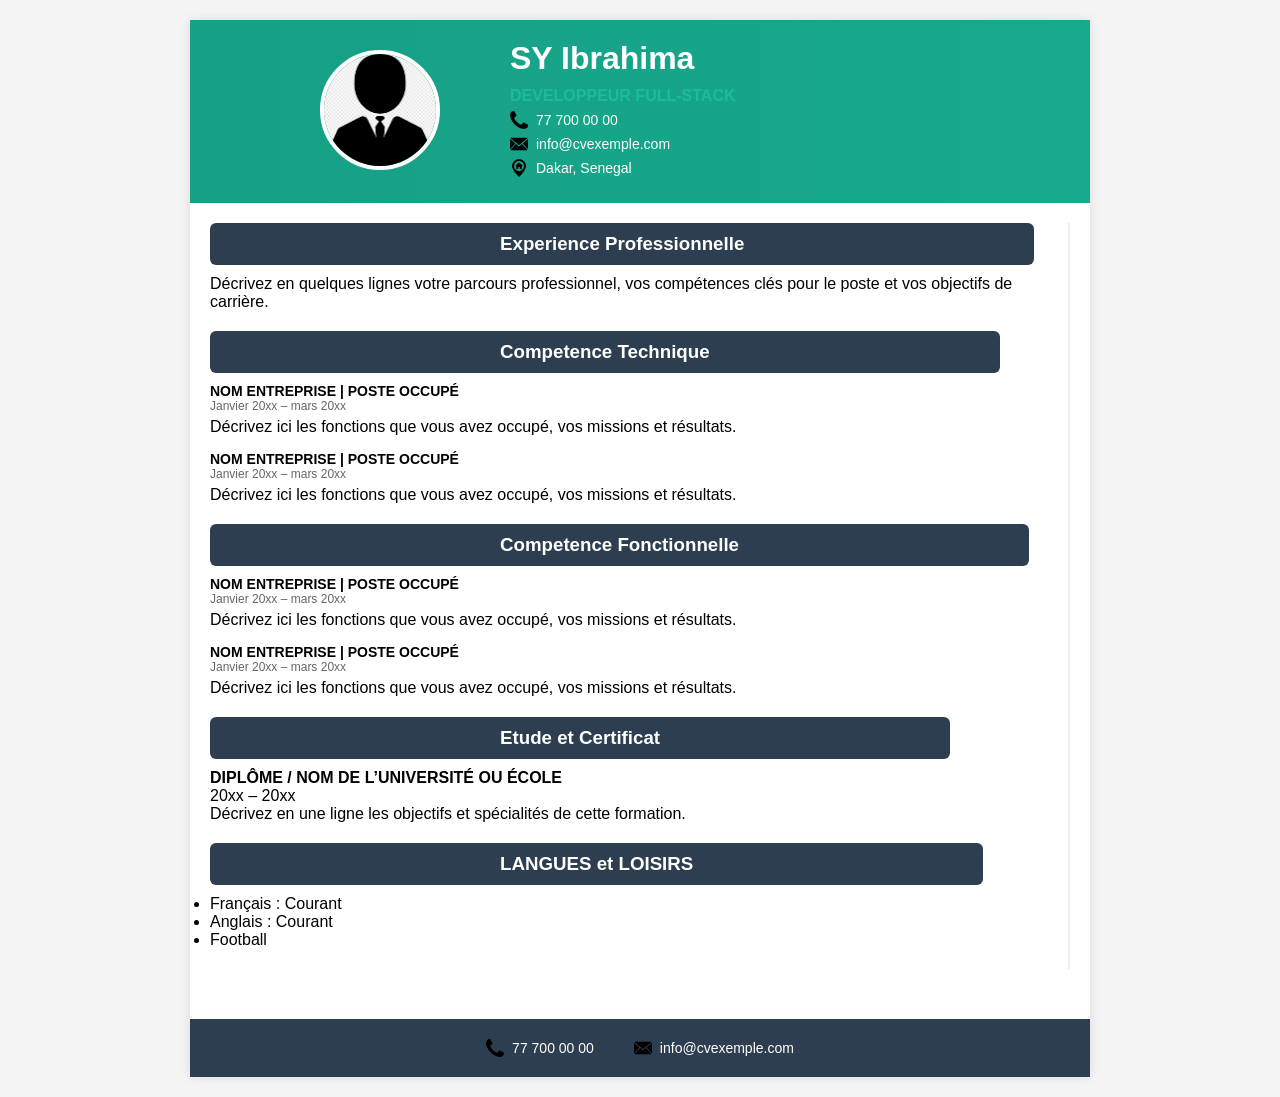
==== index.html @ de181700 "moi" ====
<!DOCTYPE html>
<html lang="fr">
<head>
  <meta charset="UTF-8">
  <meta name="viewport" content="width=device-width, initial-scale=1.0">
  <title>Mon CV </title>
  <link rel="stylesheet" href="sy.css">
</head>
<body>
  <div class="cv-container">
    <!-- Header -->
    <header>
      <div class="photo">
        <img src="image.png" alt="Photo de profil">
      </div>
      <div class="info">
        <h1>SY Ibrahima</h1>
        <h2 class="poste">DEVELOPPEUR FULL-STACK</h2>
        <p>
            <img src="call.png" alt="Téléphone" class="icon"> 
            77 700 00 00
        </p>
        <p>
            <img src="mail.png" alt="Email" class="icon"> 
            info@cvexemple.com
        </p>
        <p>
            <img src="adress.png" alt="Localisation" class="icon"> 
            Dakar, Senegal
        </p>
      </div>
    </header>

    <main>
      <!-- Colonne gauche -->
      <aside class="left">
        <section>
          <h3>Experience Professionnelle</h3>
          <p>Décrivez en quelques lignes votre parcours professionnel, vos compétences clés
             pour le poste et vos objectifs de carrière.</p>
        </section>

        <section>
          <h3>Competence Technique</h3>
          <div class="experience">
            <h4>NOM ENTREPRISE | POSTE OCCUPÉ</h4>
            <p class="date">Janvier 20xx – mars 20xx</p>
            <p>Décrivez ici les fonctions que vous avez occupé, vos missions et résultats.</p>
          </div>
          <div class="experience">
            <h4>NOM ENTREPRISE | POSTE OCCUPÉ</h4>
            <p class="date">Janvier 20xx – mars 20xx</p>
            <p>Décrivez ici les fonctions que vous avez occupé, vos missions et résultats.</p>
          </div>
        </section>

        <section>
          <h3>Competence Fonctionnelle</h3>
          <div class="experience">
            <h4>NOM ENTREPRISE | POSTE OCCUPÉ</h4>
            <p class="date">Janvier 20xx – mars 20xx</p>
            <p>Décrivez ici les fonctions que vous avez occupé, vos missions et résultats.</p>
          </div>
          <div class="experience">
            <h4>NOM ENTREPRISE | POSTE OCCUPÉ</h4>
            <p class="date">Janvier 20xx – mars 20xx</p>
            <p>Décrivez ici les fonctions que vous avez occupé, vos missions et résultats.</p>
          </div>
        </section>

        <section>
          <h3>Etude et Certificat</h3>
          <p><b>DIPLÔME / NOM DE L’UNIVERSITÉ OU ÉCOLE</b><br>
            20xx – 20xx<br>
            Décrivez en une ligne les objectifs et spécialités de cette formation.</p>
        </section>

        <section>
          <h3>LANGUES et LOISIRS</h3>
          <ul>
            <li>Français : Courant</li>
            <li>Anglais : Courant</li>
            <li>Football</li>
          </ul>
        </section>
      </aside>

        <section>
          
        </section>
      </aside>
    </main>
    <footer>
  <div class="footer-content">
    <p>
      <img src="call.png" alt="Téléphone" class="icon-footer"> 
      77 700 00 00
    </p>
    <p>
      <img src="mail.png" alt="Email" class="icon-footer"> 
      info@cvexemple.com
    </p>
  </div>
</footer>
  </div>
</body>
</html>
---- sy.css ----
* {
  margin: 0;
  padding: 0;
  box-sizing: border-box;
  font-family: Arial, sans-serif;
}

body {
  background: #f4f4f4;
  display: flex;
  justify-content: center;
  padding: 20px;
}

.cv-container {
  background: #fff;
  width: 900px;
  box-shadow: 0 0 10px rgba(0,0,0,0.1);
}

/* Header */
header {
  display: flex;
  align-items: center;
  padding: 20px;
  color: #ffffff;
  /* Dégradé animé */
  background: linear-gradient(270deg, #2c3e50, #1abc9c, #16a085);
  background-size: 600% 600%;
  animation: gradientBG 10s ease infinite;
  justify-content: flex-start;
  padding-left: 80px; 
}

/* Animation de dégradé */
@keyframes gradientBG {
  0% { background-position: 0% 50%; }
  50% { background-position: 100% 50%; }
  100% { background-position: 0% 50%; }
}


header .photo img {
  width: 120px;
  height: 120px;
  border-radius: 50%;
  border: 4px solid #fff;
  margin-right: 20px;
  transition: transform 0.6s ease, box-shadow 0.6s ease;
  animation: pulseGlow 3s infinite;
  margin-left: 50px;
}

/* Effet au survol */
header .photo img:hover {
  transform: scale(1.1) rotate(5deg);
  box-shadow: 0 0 20px #1abc9c, 0 0 40px #16a085;
}

/* Animation halo lumineux */
@keyframes pulseGlow {
  0% {
    box-shadow: 0 0 0px #1abc9c;
  }
  50% {
    box-shadow: 0 0 20px #1abc9c, 0 0 40px #16a085;
  }
  100% {
    box-shadow: 0 0 0px #1abc9c;
  }
}
header .info {
  margin-left: 50px; /* décale aussi le contenu texte */
}

.info p {
  display: flex;
  align-items: center;
  font-size: 14px;
  margin: 6px 0;
}


.info p .icon {
  width: 18px;
  height: 18px;
  margin-right: 8px;
  transition: transform 0.4s ease, filter 0.4s ease;
}

/* Animation au survol */
.info p .icon:hover {
  transform: scale(1.3) rotate(15deg);
  filter: drop-shadow(0 0 6px #1abc9c);
}



header .poste {
  margin-top: 10px;
  font-size: 16px;
  color: #1abc9c;
}

/* Layout principal */
main {
  display: flex;
  padding: 20px;
}

/* Colonne gauche */
.left {
  width: 100%;
  padding-right: 20px;
  border-right: 2px solid #eee;
}

.left section {
  margin-bottom: 20px;
}

.left h3 {
  background: #2c3e50;
  color: #fff;
  padding: 10px 290px;
  margin-bottom: 10px;
  display: inline-block;
  border-radius: 6px;
  transition: background-color 0.4s ease, transform 0.3s ease;
  cursor: pointer;
}

.left .experience {
  margin-bottom: 15px;
}

.left .experience h4 {
  font-size: 14px;
  font-weight: bold;
}

.left .experience .date {
  font-size: 12px;
  color: #666;
  margin-bottom: 5px;
}

/* Colonne droite */
.right {
  width: 35%;
  padding-left: 20px;
}

.right section {
  margin-bottom: 20px;
}

.right h3 {
  background: #2c3e50;
  color: #fff;
  padding: 5px 10px;
  margin-bottom: 10px;
}

.right ul {
  list-style: none;
}

.right ul li {
  margin-bottom: 8px;
  font-size: 14px;
}

footer {
  background: #2c3e50;
  color: #fff;
  padding: 20px 0;
  text-align: center;
  margin-top: 30px;
}

.footer-content {
  display: flex;
  justify-content: center;
  gap: 40px; /* espace entre les infos */
}

.footer-content p {
  display: flex;
  align-items: center;
  font-size: 14px;
}

.footer-content .icon-footer {
  width: 18px;
  height: 18px;
  margin-right: 8px;
  transition: transform 0.3s ease, filter 0.3s ease;
}

/* Animation au survol des icônes */
.footer-content .icon-footer:hover {
  transform: scale(1.3) rotate(10deg);
  filter: drop-shadow(0 0 6px #1abc9c);
}

/*h3 {
  background-color: #2c3e50;   /* couleur par défaut */
  color: #fff;
  padding: 8px 12px;
  display: inline-block;
  border-radius: 6px;
  transition: background-color 0.4s ease, transform 0.3s ease;
  cursor: pointer;
}*/

/* Au survol */
h3:hover {
  background-color: #1abc9c;   /* nouvelle couleur */
  transform: scale(1.05);      /* léger zoom */
}
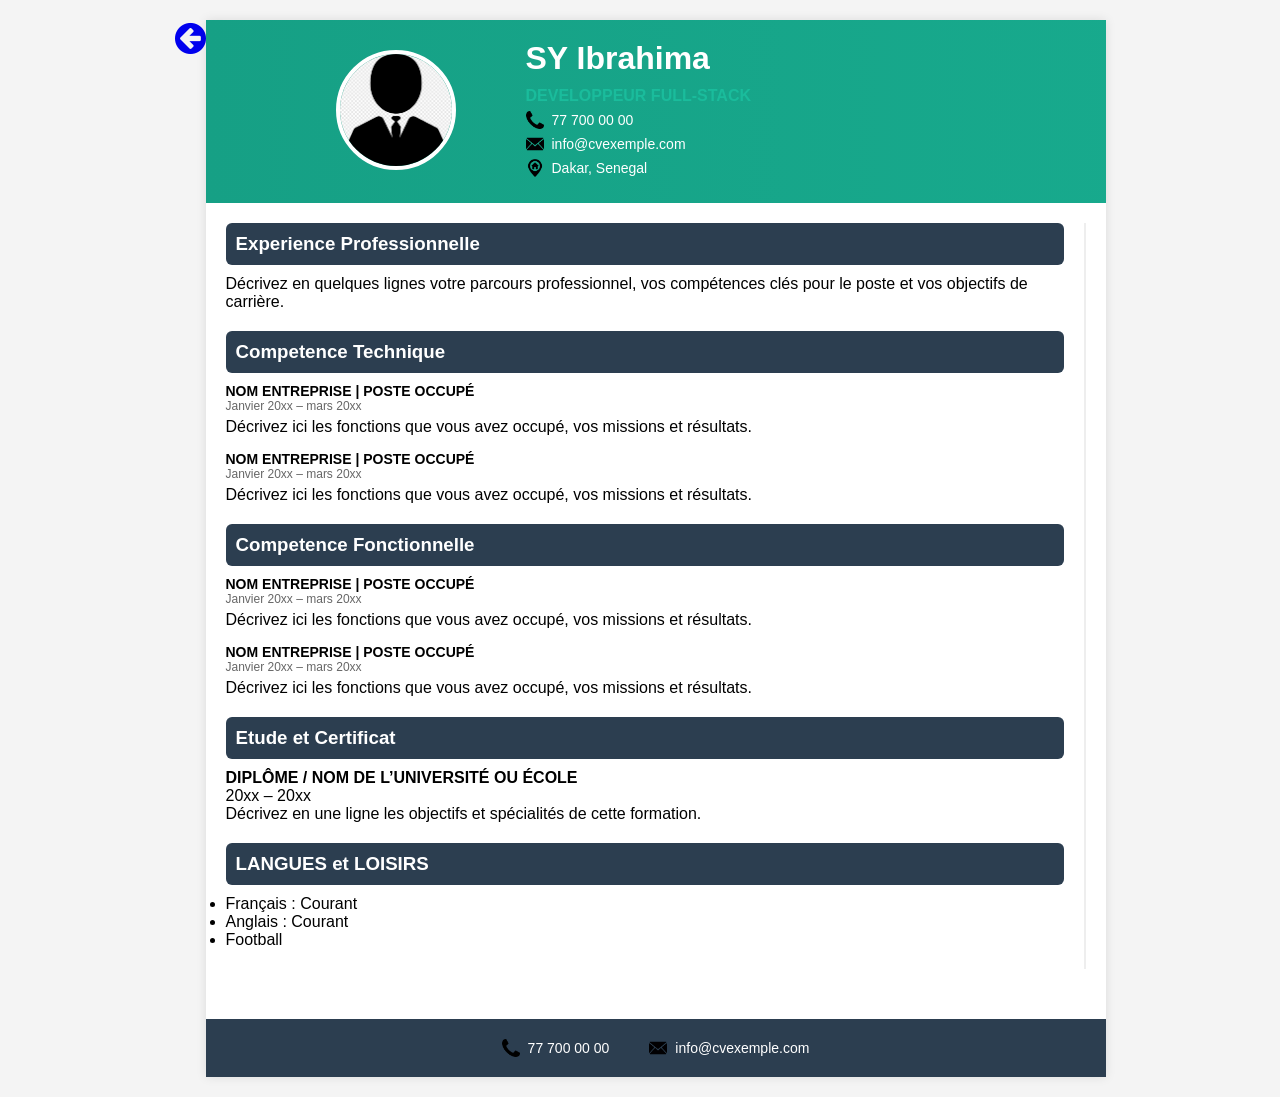
==== commit 934323cc: "test" ====
--- a/index.html
+++ b/index.html
@@ -1,43 +1,54 @@
 <!DOCTYPE html>
 <html lang="fr">
+
 <head>
   <meta charset="UTF-8">
   <meta name="viewport" content="width=device-width, initial-scale=1.0">
   <title>Mon CV </title>
-  <link rel="stylesheet" href="sy.css">
+  <link rel="stylesheet" href="style.css">
+  <link rel="stylesheet" href="https://cdnjs.cloudflare.com/ajax/libs/font-awesome/4.7.0/css/font-awesome.min.css">
 </head>
-<body>
+
+<body id="body">
+  <div>
+
+
+    <a href="Accuil.html">
+      <span class="fa fa-arrow-circle-left" style="font-size:36px"></span>
+
+    </a>
+  </div>
   <div class="cv-container">
     <!-- Header -->
-    <header>
+    <header id="header1">
       <div class="photo">
-        <img src="image.png" alt="Photo de profil">
+        <img src="Image/image.png" alt="Photo de profil">
       </div>
       <div class="info">
         <h1>SY Ibrahima</h1>
         <h2 class="poste">DEVELOPPEUR FULL-STACK</h2>
         <p>
-            <img src="call.png" alt="Téléphone" class="icon"> 
-            77 700 00 00
+          <img src="Image/call.png" alt="Téléphone" class="icon">
+          77 700 00 00
         </p>
         <p>
-            <img src="mail.png" alt="Email" class="icon"> 
-            info@cvexemple.com
+          <img src="Image/mail.png" alt="Email" class="icon">
+          info@cvexemple.com
         </p>
         <p>
-            <img src="adress.png" alt="Localisation" class="icon"> 
-            Dakar, Senegal
+          <img src="Image/adress.png" alt="Localisation" class="icon">
+          Dakar, Senegal
         </p>
       </div>
     </header>
 
-    <main>
+    <main id="main">
       <!-- Colonne gauche -->
       <aside class="left">
         <section>
           <h3>Experience Professionnelle</h3>
           <p>Décrivez en quelques lignes votre parcours professionnel, vos compétences clés
-             pour le poste et vos objectifs de carrière.</p>
+            pour le poste et vos objectifs de carrière.</p>
         </section>
 
         <section>
@@ -85,23 +96,24 @@
         </section>
       </aside>
 
-        <section>
-          
-        </section>
+      <section>
+
+      </section>
       </aside>
     </main>
     <footer>
-  <div class="footer-content">
-    <p>
-      <img src="call.png" alt="Téléphone" class="icon-footer"> 
-      77 700 00 00
-    </p>
-    <p>
-      <img src="mail.png" alt="Email" class="icon-footer"> 
-      info@cvexemple.com
-    </p>
-  </div>
-</footer>
+      <div class="footer-content">
+        <p>
+          <img src="Image/call.png" alt="Téléphone" class="icon-footer">
+          77 700 00 00
+        </p>
+        <p>
+          <img src="Image/mail.png" alt="Email" class="icon-footer">
+          info@cvexemple.com
+        </p>
+      </div>
+    </footer>
   </div>
 </body>
-</html>
+
+</html>
--- a/style.css
+++ b/style.css
@@ -0,0 +1,514 @@
+
+/* Animation pour faire tourner une icône */
+i {
+	display: inline-block;
+	animation: rotate 7s linear infinite;
+}
+
+@keyframes rotate {
+	0% {
+		transform: rotate(0deg);
+	}
+	100% {
+		transform: rotate(360deg);
+	}
+}
+
+#header {
+	display: flex;
+	align-items: center;
+	justify-content: space-around;
+	padding: 15px 100px 15px 70px;
+	animation: changeColor 4s infinite;
+	border-bottom: 3px solid #000;
+
+}
+
+
+@keyframes changeColor {
+	0% {
+		background-color: green;
+	}
+
+	50% {
+		background-color: yellow;
+	}
+
+	100% {
+		background-color: red;
+	}
+}
+
+#header div:nth-child(1) img {
+	border: 1px solid #000;
+	border-radius: 50%;
+	width: 150px;
+	height: 150px;
+	animation: pulse 2s infinite;
+	
+}
+
+@keyframes pulse {
+	0% {
+		transform: scale(1);
+	}
+
+	50% {
+		transform: scale(1.1);
+	}
+
+	100% {
+		transform: scale(1);
+	}
+}
+
+#header-icon div,  #content .block div {
+	display: flex;
+	align-items: center;
+	gap: 10px;
+	margin-top: 10px;
+
+}
+
+#content .block div{
+	border: 4px solid #000 ;
+	border-radius: 10px;
+	width: 90%;
+	padding-left: 20px;
+	display: flex;
+	background-color: aqua;
+}
+
+#content .block div:hover {
+	background-color: #1deec1;
+	transition:  0.3s ease;
+}
+
+#content {
+	padding: 50px;
+}
+
+#header-icon div img, #content .block img {
+	width: 20px;
+	height: 20px;
+	border-radius: 50%;
+	border: 1px solid #000;
+	padding: 2px;
+
+}
+
+#content .block{
+	display: flex;
+	flex-direction: column;
+
+}
+
+#content .block ul {
+	padding: 25px;
+}
+
+footer h1 {
+	text-align: center;
+	color: #fff;
+	padding: 20px ;
+	margin-top: 20px;
+}
+
+
+ table {
+                width: 100%;
+                border-collapse: collapse;
+                border-radius: 10px;
+                overflow: hidden;
+            }
+            th, td {
+                padding: 12px;
+                text-align: left;
+                border-bottom: 1px solid #ddd;
+            }
+            th {
+                background-color: #f2f2f2;
+            }
+            tr:hover {
+                background-color: #f5f5f5;
+            }
+            td {
+                background-color: #fff;
+            }
+            tr:nth-child(even) {
+                background-color: #f9f9f9;
+            }
+            tr:nth-child(odd) {
+                background-color: #f1f1f1;
+            }
+
+body {
+    background: #f4f6fb;
+}
+
+.cv-container1 {
+    max-width: 800px;
+    margin: 40px auto;
+    background: #fff;
+    border-radius: 20px;
+    box-shadow: 0 4px 24px rgba(0,0,0,0.08);
+    border: 2px solid #0078D7;
+    padding-bottom: 40px;
+}
+.cv-header {
+    max-width: 800px;
+    margin: 40px auto 0 auto;
+    border-radius: 16px;
+    box-shadow: 0 4px 24px rgba(0,0,0,0.08);
+}
+.contact-info {
+    max-width: 800px;
+    margin: 0 auto;
+}
+.cv-main {
+    max-width: 800px;
+    margin: 40px auto;
+    background: #fff;
+    box-shadow: 0 4px 24px rgba(0,0,0,0.08);
+    border-radius: 16px;
+    padding: 30px;
+}
+ .icon-rotate {
+     display: inline-block;
+     animation: rotatePhoto 5s linear infinite;
+}
+.competence-field:hover {
+    color: #0078D7;
+    background: yellow;
+    border: 2px solid #0078D7;
+    border-radius: 10px;
+    padding: 10px 15px;
+    transition: color 0.3s, background 0.3s;
+}
+.contact-field:hover {
+    color: #0078D7;
+    background: #e6f0fa;
+    transition: color 0.3s, background 0.3s;
+}
+.contact-field.active {
+    color: #0078D7;
+    background: #e6f0fa;
+    transition: color 0.3s, background 0.3s;
+}
+.category h3 {
+    border: 2px solid #0078D7;
+    border-radius: 10px;
+    padding: 15px;
+    margin-bottom: 20px;
+    background: #f8faff;
+}
+.etudes h2, .loisirs h2 {
+    border: 2px solid #0078D7;
+    border-radius: 10px;
+    padding: 10px 15px;
+    margin-bottom: 20px;
+    background: #f8faff;
+    display: block;
+    width: 100%;
+    box-sizing: border-box;
+    transition: color 0.3s, background 0.3s;
+}
+.langues h2 {
+    border: 2px solid #0078D7;
+    border-radius: 10px;
+    padding: 10px 15px;
+    margin-bottom: 20px;
+    background: #f8faff;
+    display: block;
+    width: 100%;
+    box-sizing: border-box;
+    transition: color 0.3s, background 0.3s;
+}
+
+.etudes h2:hover, .langues h2:hover, .loisirs h2:hover {
+    color: #0078D7;
+    background: yellow;
+    border: 2px solid #0078D7;
+}
+.highlight-name {
+    color: #000;
+    font-size: 0.8em;
+    font-weight: normal;
+}
+ .rotate-photo {
+     display: block;
+     margin: 0 auto;
+     width: 200px;
+     height: 200px;
+     border-radius: 50%;
+     animation: rotatePhoto 5s linear infinite;
+}
+
+    .cv-header {
+        background: linear-gradient(270deg, #ff6f61, #6a89cc, #38ada9, #f6b93b);
+        background-size: 800% 800%;
+        animation: gradientBG 1s ease-in-out infinite;
+        padding: 20px;
+        display: flex;
+        align-items: center;
+        gap: 30px;
+    }
+
+    @keyframes gradientBG {
+        0% {background-position:0% 50%;}
+        50% {background-position:100% 50%;}
+        100% {background-position:0% 50%;}
+    }
+
+@keyframes rotatePhoto {
+    0% {
+        transform: rotate(0deg);
+    }
+    100% {
+        transform: rotate(360deg);
+    }
+}
+.cv-header {
+    background-color:red;
+    padding: 10px;
+    
+    display: flex;
+    align-items: center;
+    gap: 30px;
+}
+
+.profile-photo {
+    width: 200px;
+    height: 200px;
+    border-radius: 50%;
+    object-fit: cover;
+    border: 3px solid #fff;
+    box-shadow: 0 4px 8px rgba(0,0,0,0.1);
+    
+}
+
+.contact-info h1, .contact-info h2, .contact-info p {
+    margin: 100;
+    
+}
+
+
+/* CSS POUR IBRAHIMA SY */
+
+
+
+* {
+  margin: 0;
+  padding: 0;
+  box-sizing: border-box;
+}
+
+#body {
+  background: #f4f4f4;
+  display: flex;
+  justify-content: center;
+  padding: 20px;
+    font-family: Arial, sans-serif;
+
+}
+
+.cv-container {
+  background: #fff;
+  width: 900px;
+  box-shadow: 0 0 10px rgba(0,0,0,0.1);
+}
+
+/* #header1 */
+#header1 {
+  display: flex;
+  align-items: center;
+  padding: 20px;
+  color: #ffffff;
+  /* Dégradé animé */
+  background: linear-gradient(270deg, #2c3e50, #1abc9c, #16a085);
+  background-size: 600% 600%;
+  animation: gradientBG 10s ease infinite;
+  justify-content: flex-start;
+  padding-left: 80px; 
+}
+
+/* Animation de dégradé */
+@keyframes gradientBG {
+  0% { background-position: 0% 50%; }
+  50% { background-position: 100% 50%; }
+  100% { background-position: 0% 50%; }
+}
+
+
+#header1 .photo img {
+  width: 120px;
+  height: 120px;
+  border-radius: 50%;
+  border: 4px solid #fff;
+  margin-right: 20px;
+  transition: transform 0.6s ease, box-shadow 0.6s ease;
+  animation: pulseGlow 3s infinite;
+  margin-left: 50px;
+}
+
+/* Effet au survol */
+#header1 .photo img:hover {
+  transform: scale(1.1) rotate(5deg);
+  box-shadow: 0 0 20px #1abc9c, 0 0 40px #16a085;
+}
+
+/* Animation halo lumineux */
+@keyframes pulseGlow {
+  0% {
+    box-shadow: 0 0 0px #1abc9c;
+  }
+  50% {
+    box-shadow: 0 0 20px #1abc9c, 0 0 40px #16a085;
+  }
+  100% {
+    box-shadow: 0 0 0px #1abc9c;
+  }
+}
+#header1 .info {
+  margin-left: 50px; /* décale aussi le contenu texte */
+}
+
+.info p {
+  display: flex;
+  align-items: center;
+  font-size: 14px;
+  margin: 6px 0;
+}
+
+
+.info p .icon {
+  width: 18px;
+  height: 18px;
+  margin-right: 8px;
+  transition: transform 0.4s ease, filter 0.4s ease;
+}
+
+/* Animation au survol */
+.info p .icon:hover {
+  transform: scale(1.3) rotate(15deg);
+  filter: drop-shadow(0 0 6px #1abc9c);
+}
+
+
+
+#header1 .poste {
+  margin-top: 10px;
+  font-size: 16px;
+  color: #1abc9c;
+}
+
+/* Layout principal */
+#main {
+  display: flex;
+  padding: 20px;
+}
+
+/* Colonne gauche */
+.left {
+  width: 100%;
+  padding-right: 20px;
+  border-right: 2px solid #eee;
+}
+
+.left section {
+  margin-bottom: 20px;
+}
+
+.left h3 {
+  background: #2c3e50;
+  color: #fff;
+  padding: 10px 10px;
+  margin-bottom: 10px;
+    border-radius: 6px;
+  transition: background-color 0.4s ease, transform 0.3s ease;
+
+}
+
+.left .experience {
+  margin-bottom: 15px;
+}
+
+.left .experience h4 {
+  font-size: 14px;
+  font-weight: bold;
+}
+
+.left .experience .date {
+  font-size: 12px;
+  color: #666;
+  margin-bottom: 5px;
+}
+
+/* Colonne droite */
+.right {
+  width: 35%;
+  padding-left: 20px;
+}
+
+.right section {
+  margin-bottom: 20px;
+}
+
+.right h3 {
+  background: #2c3e50;
+  color: #fff;
+  padding: 5px 10px;
+  margin-bottom: 10px;
+}
+
+.right ul {
+  list-style: none;
+}
+
+.right ul li {
+  margin-bottom: 8px;
+  font-size: 14px;
+}
+
+footer {
+  background: #2c3e50;
+  color: #fff;
+  padding: 20px 0;
+  text-align: center;
+  margin-top: 30px;
+}
+
+.footer-content {
+  display: flex;
+  justify-content: center;
+  gap: 40px; /* espace entre les infos */
+}
+
+.footer-content p {
+  display: flex;
+  align-items: center;
+  font-size: 14px;
+}
+
+.footer-content .icon-footer {
+  width: 18px;
+  height: 18px;
+  margin-right: 8px;
+  transition: transform 0.3s ease, filter 0.3s ease;
+}
+
+/* Animation au survol des icônes */
+.footer-content .icon-footer:hover {
+  transform: scale(1.3) rotate(10deg);
+  filter: drop-shadow(0 0 6px #1abc9c);
+}
+
+
+
+/* Au survol */
+h3:hover {
+  background-color: #1abc9c;   /* nouvelle couleur */
+  transform: scale(1.05);      /* léger zoom */
+}
+
+
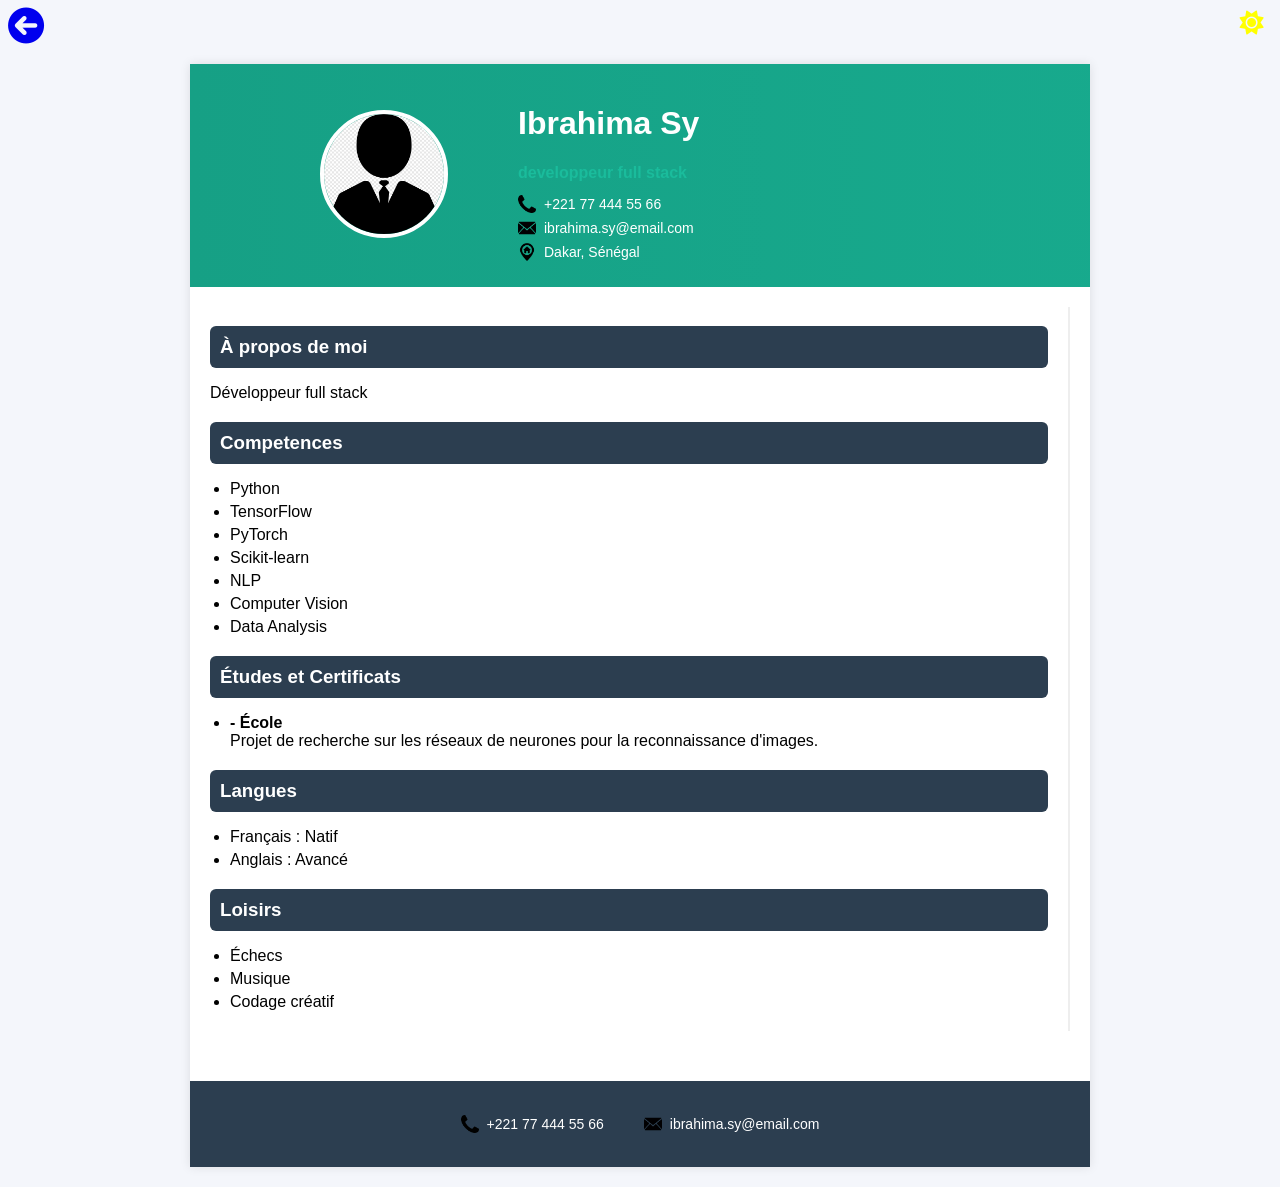
==== commit 66cb58cc: "reussi" ====
--- a/index.html
+++ b/index.html
@@ -1,119 +1,94 @@
 <!DOCTYPE html>
 <html lang="fr">
-
 <head>
   <meta charset="UTF-8">
   <meta name="viewport" content="width=device-width, initial-scale=1.0">
-  <title>Mon CV </title>
+  <title>Mon CV</title>
   <link rel="stylesheet" href="style.css">
-  <link rel="stylesheet" href="https://cdnjs.cloudflare.com/ajax/libs/font-awesome/4.7.0/css/font-awesome.min.css">
+  <link rel="stylesheet" href="https://cdnjs.cloudflare.com/ajax/libs/font-awesome/6.0.0-beta3/css/all.min.css">
 </head>
-
-<body id="body">
+<body id="ibrahima_diouf">
   <div>
-
-
     <a href="Accuil.html">
-      <span class="fa fa-arrow-circle-left" style="font-size:36px"></span>
-
+      <span class="fas fa-arrow-circle-left" style="font-size:36px"></span>
     </a>
   </div>
+
+  
   <div class="cv-container">
-    <!-- Header -->
     <header id="header1">
+      <button class="theme-toggle">
+   <i class="fas fa-sun"></i>
+   <i class="fas fa-moon"></i>
+  </button>
       <div class="photo">
-        <img src="Image/image.png" alt="Photo de profil">
+        <img id="profile-photo-ibrahima" src="Image/image.png" alt="Photo de profil">
       </div>
       <div class="info">
-        <h1>SY Ibrahima</h1>
-        <h2 class="poste">DEVELOPPEUR FULL-STACK</h2>
+        <h1 id="name-ibrahima"></h1>
+        <h2 id="job-title-ibrahima" class="poste"></h2>
         <p>
           <img src="Image/call.png" alt="Téléphone" class="icon">
-          77 700 00 00
+          <span id="phone-ibrahima"></span>
         </p>
         <p>
           <img src="Image/mail.png" alt="Email" class="icon">
-          info@cvexemple.com
+          <span id="email-ibrahima"></span>
         </p>
         <p>
           <img src="Image/adress.png" alt="Localisation" class="icon">
-          Dakar, Senegal
+          <span id="location-ibrahima"></span>
         </p>
       </div>
     </header>
-
+    
     <main id="main">
-      <!-- Colonne gauche -->
       <aside class="left">
         <section>
-          <h3>Experience Professionnelle</h3>
-          <p>Décrivez en quelques lignes votre parcours professionnel, vos compétences clés
-            pour le poste et vos objectifs de carrière.</p>
+          <h3>À propos de moi</h3>
+          <p id="profile-text-ibrahima"></p>
         </section>
-
+        
         <section>
-          <h3>Competence Technique</h3>
-          <div class="experience">
-            <h4>NOM ENTREPRISE | POSTE OCCUPÉ</h4>
-            <p class="date">Janvier 20xx – mars 20xx</p>
-            <p>Décrivez ici les fonctions que vous avez occupé, vos missions et résultats.</p>
-          </div>
-          <div class="experience">
-            <h4>NOM ENTREPRISE | POSTE OCCUPÉ</h4>
-            <p class="date">Janvier 20xx – mars 20xx</p>
-            <p>Décrivez ici les fonctions que vous avez occupé, vos missions et résultats.</p>
-          </div>
+          <h3>Competences</h3>
+          <ul id="competences-list-ibrahima">
+            </ul>
         </section>
-
+        
         <section>
-          <h3>Competence Fonctionnelle</h3>
-          <div class="experience">
-            <h4>NOM ENTREPRISE | POSTE OCCUPÉ</h4>
-            <p class="date">Janvier 20xx – mars 20xx</p>
-            <p>Décrivez ici les fonctions que vous avez occupé, vos missions et résultats.</p>
-          </div>
-          <div class="experience">
-            <h4>NOM ENTREPRISE | POSTE OCCUPÉ</h4>
-            <p class="date">Janvier 20xx – mars 20xx</p>
-            <p>Décrivez ici les fonctions que vous avez occupé, vos missions et résultats.</p>
-          </div>
+          <h3>Études et Certificats</h3>
+          <ul id="etudes-list-ibrahima">
+            </ul>
         </section>
-
+        
         <section>
-          <h3>Etude et Certificat</h3>
-          <p><b>DIPLÔME / NOM DE L’UNIVERSITÉ OU ÉCOLE</b><br>
-            20xx – 20xx<br>
-            Décrivez en une ligne les objectifs et spécialités de cette formation.</p>
+          <h3>Langues</h3>
+          <ul id="langues-list-ibrahima">
+            </ul>
         </section>
-
+        
         <section>
-          <h3>LANGUES et LOISIRS</h3>
-          <ul>
-            <li>Français : Courant</li>
-            <li>Anglais : Courant</li>
-            <li>Football</li>
-          </ul>
+          <h3>Loisirs</h3>
+          <ul id="loisirs-list-ibrahima">
+            </ul>
         </section>
       </aside>
-
-      <section>
-
-      </section>
-      </aside>
     </main>
+    
     <footer>
       <div class="footer-content">
         <p>
           <img src="Image/call.png" alt="Téléphone" class="icon-footer">
-          77 700 00 00
+          <span id="footer-phone-ibrahima"></span>
         </p>
         <p>
           <img src="Image/mail.png" alt="Email" class="icon-footer">
-          info@cvexemple.com
+          <span id="footer-email-ibrahima"></span>
         </p>
       </div>
     </footer>
   </div>
+
+  <script src="script.js"></script>
 </body>
-
 </html>
--- a/style.css
+++ b/style.css
@@ -1,182 +1,289 @@
-
-/* Animation pour faire tourner une icône */
-i {
-	display: inline-block;
-	animation: rotate 7s linear infinite;
-}
-
-@keyframes rotate {
-	0% {
-		transform: rotate(0deg);
-	}
-	100% {
-		transform: rotate(360deg);
-	}
-}
-
-#header {
-	display: flex;
-	align-items: center;
-	justify-content: space-around;
-	padding: 15px 100px 15px 70px;
-	animation: changeColor 4s infinite;
-	border-bottom: 3px solid #000;
-
-}
-
-
-@keyframes changeColor {
-	0% {
-		background-color: green;
-	}
-
-	50% {
-		background-color: yellow;
-	}
-
-	100% {
-		background-color: red;
-	}
-}
-
-#header div:nth-child(1) img {
-	border: 1px solid #000;
-	border-radius: 50%;
-	width: 150px;
-	height: 150px;
-	animation: pulse 2s infinite;
-	
-}
-
-@keyframes pulse {
-	0% {
-		transform: scale(1);
-	}
-
-	50% {
-		transform: scale(1.1);
-	}
-
-	100% {
-		transform: scale(1);
-	}
-}
-
-#header-icon div,  #content .block div {
-	display: flex;
-	align-items: center;
-	gap: 10px;
-	margin-top: 10px;
-
-}
-
-#content .block div{
-	border: 4px solid #000 ;
-	border-radius: 10px;
-	width: 90%;
-	padding-left: 20px;
-	display: flex;
-	background-color: aqua;
-}
-
-#content .block div:hover {
-	background-color: #1deec1;
-	transition:  0.3s ease;
-}
-
-#content {
-	padding: 50px;
-}
-
-#header-icon div img, #content .block img {
-	width: 20px;
-	height: 20px;
-	border-radius: 50%;
-	border: 1px solid #000;
-	padding: 2px;
-
-}
-
-#content .block{
-	display: flex;
-	flex-direction: column;
-
-}
-
-#content .block ul {
-	padding: 25px;
-}
-
-footer h1 {
-	text-align: center;
-	color: #fff;
-	padding: 20px ;
-	margin-top: 20px;
-}
-
-
- table {
-                width: 100%;
-                border-collapse: collapse;
-                border-radius: 10px;
-                overflow: hidden;
-            }
-            th, td {
-                padding: 12px;
-                text-align: left;
-                border-bottom: 1px solid #ddd;
-            }
-            th {
-                background-color: #f2f2f2;
-            }
-            tr:hover {
-                background-color: #f5f5f5;
-            }
-            td {
-                background-color: #fff;
-            }
-            tr:nth-child(even) {
-                background-color: #f9f9f9;
-            }
-            tr:nth-child(odd) {
-                background-color: #f1f1f1;
-            }
+/* ========================================= */
+/* Styles Généraux & Animations    */
+/* ========================================= */
 
 body {
     background: #f4f6fb;
-}
+    font-family: Arial, sans-serif;
+}
+
+i {
+    display: inline-block;
+    animation: rotate 7s linear infinite;
+}
+
+@keyframes rotate {
+    0% {
+        transform: rotate(0deg);
+    }
+    100% {
+        transform: rotate(360deg);
+    }
+}
+
+.icon-rotate {
+    display: inline-block;
+    animation: rotatePhoto 5s linear infinite;
+}
+
+@keyframes rotatePhoto {
+    0% {
+        transform: rotate(0deg);
+    }
+    100% {
+        transform: rotate(360deg);
+    }
+}
+
+/* ========================================= */
+/* Styles pour la page d'accueil (Accuil.html)      */
+/* ========================================= */
+
+.cv-gallery-container {
+    padding: 40px;
+    text-align: center;
+    background-color: #f0f2f5;
+}
+
+.cv-gallery-container h1 {
+    color: #333;
+    font-size: 2.5em;
+    margin-bottom: 40px;
+}
+
+.cv-cards-wrapper {
+    display: flex;
+    justify-content: center;
+    flex-wrap: wrap;
+    gap: 30px;
+}
+
+.cv-card {
+    text-decoration: none;
+    color: #333;
+    background-color: #fff;
+    border-radius: 15px;
+    box-shadow: 0 8px 16px rgba(0, 0, 0, 0.1);
+    padding: 20px;
+    width: 220px;
+    display: flex;
+    flex-direction: column;
+    align-items: center;
+    text-align: center;
+    transition: transform 0.3s ease, box-shadow 0.3s ease;
+    position: relative;
+}
+
+.cv-card:hover {
+    transform: translateY(-10px);
+    box-shadow: 0 12px 24px rgba(0, 0, 0, 0.15);
+}
+
+.cv-card img {
+    width: 150px;
+    height: 150px;
+    border-radius: 50%;
+    object-fit: cover;
+    border: 4px solid #007BFF;
+    transition: border-color 0.3s ease;
+}
+
+.cv-card:hover img {
+    border-color: #5dca68;
+}
+
+.card-info {
+    margin-top: 20px;
+}
+
+.card-info h3 {
+    margin: 0;
+    font-size: 1.5em;
+    color: #007BFF;
+}
+
+.card-info p {
+    margin: 5px 0 0;
+    font-size: 1em;
+    color: #666;
+}
+
+.card-icon {
+    position: absolute;
+    bottom: 20px;
+    right: 20px;
+    font-size: 24px;
+    color: #007BFF;
+    opacity: 0;
+    transition: opacity 0.3s ease;
+}
+
+.cv-card:hover .card-icon {
+    opacity: 1;
+}
+
+/* ========================================= */
+/* Styles pour le CV de Fallou */
+/* ========================================= */
+
+#header {
+    display: flex;
+    align-items: center;
+    justify-content: space-around;
+    padding: 15px 100px 15px 70px;
+    animation: changeColor 4s infinite;
+    border-bottom: 3px solid #000;
+}
+
+@keyframes changeColor {
+    0% {
+        background-color: green;
+    }
+    50% {
+        background-color: yellow;
+    }
+    100% {
+        background-color: red;
+    }
+}
+
+#header div:nth-child(1) img {
+    border: 1px solid #000;
+    border-radius: 50%;
+    width: 150px;
+    height: 150px;
+    animation: pulse 2s infinite;
+}
+
+@keyframes pulse {
+    0% {
+        transform: scale(1);
+    }
+    50% {
+        transform: scale(1.1);
+    }
+    100% {
+        transform: scale(1);
+    }
+}
+
+#header-icon div,
+#content .block div {
+    display: flex;
+    align-items: center;
+    gap: 10px;
+    margin-top: 10px;
+}
+
+#content .block div {
+    border: 4px solid #000;
+    border-radius: 10px;
+    width: 90%;
+    padding-left: 20px;
+    background-color: aqua;
+}
+
+#content .block div:hover {
+    background-color: #1deec1;
+    transition: 0.3s ease;
+}
+
+#content {
+    padding: 50px;
+}
+
+#header-icon div img,
+#content .block img {
+    width: 20px;
+    height: 20px;
+    border-radius: 50%;
+    border: 1px solid #000;
+    padding: 2px;
+}
+
+#content .block {
+    display: flex;
+    flex-direction: column;
+}
+
+#content .block ul {
+    padding: 25px;
+}
+
+footer h1 {
+    text-align: center;
+    color: #fff;
+    padding: 20px;
+    margin-top: 20px;
+}
+
+/* ========================================= */
+/* Styles pour le CV de Serge Senghor */
+/* ========================================= */
 
 .cv-container1 {
     max-width: 800px;
     margin: 40px auto;
     background: #fff;
     border-radius: 20px;
-    box-shadow: 0 4px 24px rgba(0,0,0,0.08);
+    box-shadow: 0 4px 24px rgba(0, 0, 0, 0.08);
     border: 2px solid #0078D7;
     padding-bottom: 40px;
 }
+
 .cv-header {
-    max-width: 800px;
-    margin: 40px auto 0 auto;
-    border-radius: 16px;
-    box-shadow: 0 4px 24px rgba(0,0,0,0.08);
-}
+    background: linear-gradient(270deg, #ff6f61, #6a89cc, #38ada9, #f6b93b);
+    background-size: 800% 800%;
+    animation: gradientBG 1s ease-in-out infinite;
+    padding: 20px;
+    display: flex;
+    align-items: center;
+    gap: 30px;
+    background-color: red;
+}
+
+@keyframes gradientBG {
+    0% {
+        background-position: 0% 50%;
+    }
+    50% {
+        background-position: 100% 50%;
+    }
+    100% {
+        background-position: 0% 50%;
+    }
+}
+
+.cv-header .photo-container {
+    padding: 10px;
+}
+
+.profile-photo {
+    width: 200px;
+    height: 200px;
+    border-radius: 50%;
+    object-fit: cover;
+    border: 3px solid #fff;
+    box-shadow: 0 4px 8px rgba(0, 0, 0, 0.1);
+}
+
 .contact-info {
     max-width: 800px;
     margin: 0 auto;
 }
-.cv-main {
-    max-width: 800px;
-    margin: 40px auto;
-    background: #fff;
-    box-shadow: 0 4px 24px rgba(0,0,0,0.08);
-    border-radius: 16px;
-    padding: 30px;
-}
- .icon-rotate {
-     display: inline-block;
-     animation: rotatePhoto 5s linear infinite;
-}
+
+.contact-info h1,
+.contact-info h2,
+.contact-info p {
+    margin: 100;
+}
+
+.contact-field:hover {
+    color: #0078D7;
+    background: #e6f0fa;
+    transition: color 0.3s, background 0.3s;
+}
+
 .competence-field:hover {
     color: #0078D7;
     background: yellow;
@@ -185,16 +292,7 @@
     padding: 10px 15px;
     transition: color 0.3s, background 0.3s;
 }
-.contact-field:hover {
-    color: #0078D7;
-    background: #e6f0fa;
-    transition: color 0.3s, background 0.3s;
-}
-.contact-field.active {
-    color: #0078D7;
-    background: #e6f0fa;
-    transition: color 0.3s, background 0.3s;
-}
+
 .category h3 {
     border: 2px solid #0078D7;
     border-radius: 10px;
@@ -202,7 +300,11 @@
     margin-bottom: 20px;
     background: #f8faff;
 }
-.etudes h2, .loisirs h2 {
+
+.etudes h2,
+.loisirs h2,
+.langues h2,
+.competences h2 {
     border: 2px solid #0078D7;
     border-radius: 10px;
     padding: 10px 15px;
@@ -213,302 +315,733 @@
     box-sizing: border-box;
     transition: color 0.3s, background 0.3s;
 }
-.langues h2 {
-    border: 2px solid #0078D7;
-    border-radius: 10px;
-    padding: 10px 15px;
-    margin-bottom: 20px;
-    background: #f8faff;
-    display: block;
-    width: 100%;
-    box-sizing: border-box;
-    transition: color 0.3s, background 0.3s;
-}
-
-.etudes h2:hover, .langues h2:hover, .loisirs h2:hover {
+
+.etudes h2:hover,
+.langues h2:hover,
+.loisirs h2:hover,
+.competences h2:hover {
     color: #0078D7;
     background: yellow;
     border: 2px solid #0078D7;
 }
+
 .highlight-name {
     color: #000;
     font-size: 0.8em;
     font-weight: normal;
 }
- .rotate-photo {
-     display: block;
-     margin: 0 auto;
-     width: 200px;
-     height: 200px;
-     border-radius: 50%;
-     animation: rotatePhoto 5s linear infinite;
-}
-
-    .cv-header {
-        background: linear-gradient(270deg, #ff6f61, #6a89cc, #38ada9, #f6b93b);
-        background-size: 800% 800%;
-        animation: gradientBG 1s ease-in-out infinite;
-        padding: 20px;
-        display: flex;
-        align-items: center;
-        gap: 30px;
-    }
-
-    @keyframes gradientBG {
-        0% {background-position:0% 50%;}
-        50% {background-position:100% 50%;}
-        100% {background-position:0% 50%;}
-    }
-
-@keyframes rotatePhoto {
+
+/* ========================================= */
+/* Styles pour le CV d'Ibrahima */
+/* ========================================= */
+
+.cv-container {
+    background: #fff;
+    width: 900px;
+    box-shadow: 0 0 10px rgba(0, 0, 0, 0.1);
+    margin: 20px auto;
+}
+
+#header1 {
+    display: flex;
+    align-items: center;
+    padding: 20px;
+    color: #ffffff;
+    background: linear-gradient(270deg, #2c3e50, #1abc9c, #16a085);
+    background-size: 600% 600%;
+    animation: gradientBG 10s ease infinite;
+    justify-content: flex-start;
+    padding-left: 80px;
+}
+
+#header1 .photo img {
+    width: 120px;
+    height: 120px;
+    border-radius: 50%;
+    border: 4px solid #fff;
+    margin-right: 20px;
+    transition: transform 0.6s ease, box-shadow 0.6s ease;
+    animation: pulseGlow 3s infinite;
+    margin-left: 50px;
+}
+
+#header1 .photo img:hover {
+    transform: scale(1.1) rotate(5deg);
+    box-shadow: 0 0 20px #1abc9c, 0 0 40px #16a085;
+}
+
+@keyframes pulseGlow {
     0% {
-        transform: rotate(0deg);
+        box-shadow: 0 0 0px #1abc9c;
+    }
+    50% {
+        box-shadow: 0 0 20px #1abc9c, 0 0 40px #16a085;
     }
     100% {
-        transform: rotate(360deg);
-    }
-}
-.cv-header {
-    background-color:red;
-    padding: 10px;
-    
+        box-shadow: 0 0 0px #1abc9c;
+    }
+}
+
+#header1 .info {
+    margin-left: 50px;
+}
+
+.info p {
     display: flex;
     align-items: center;
-    gap: 30px;
-}
-
-.profile-photo {
-    width: 200px;
-    height: 200px;
+    font-size: 14px;
+    margin: 6px 0;
+}
+
+.info p .icon {
+    width: 18px;
+    height: 18px;
+    margin-right: 8px;
+    transition: transform 0.4s ease, filter 0.4s ease;
+}
+
+.info p .icon:hover {
+    transform: scale(1.3) rotate(15deg);
+    filter: drop-shadow(0 0 6px #1abc9c);
+}
+
+#header1 .poste {
+    margin-top: 10px;
+    font-size: 16px;
+    color: #1abc9c;
+}
+
+#main {
+    display: flex;
+    padding: 20px;
+}
+
+.left {
+    width: 100%;
+    padding-right: 20px;
+    border-right: 2px solid #eee;
+}
+
+.left section {
+    margin-bottom: 20px;
+}
+
+.left h3 {
+    background: #2c3e50;
+    color: #fff;
+    padding: 10px 10px;
+    margin-bottom: 10px;
+    border-radius: 6px;
+    transition: background-color 0.4s ease, transform 0.3s ease;
+}
+
+.left .experience {
+    margin-bottom: 15px;
+}
+
+.left .experience h4 {
+    font-size: 14px;
+    font-weight: bold;
+}
+
+.left .experience .date {
+    font-size: 12px;
+    color: #666;
+    margin-bottom: 5px;
+}
+
+.right {
+    width: 35%;
+    padding-left: 20px;
+}
+
+.right section {
+    margin-bottom: 20px;
+}
+
+.right h3 {
+    background: #2c3e50;
+    color: #fff;
+    padding: 5px 10px;
+    margin-bottom: 10px;
+}
+
+.right ul {
+    list-style: none;
+}
+
+.right ul li {
+    margin-bottom: 8px;
+    font-size: 14px;
+}
+
+footer {
+    background: #2c3e50;
+    color: #fff;
+    padding: 20px 0;
+    text-align: center;
+    margin-top: 30px;
+}
+
+.footer-content {
+    display: flex;
+    justify-content: center;
+    gap: 40px;
+}
+
+.footer-content p {
+    display: flex;
+    align-items: center;
+    font-size: 14px;
+}
+
+.footer-content .icon-footer {
+    width: 18px;
+    height: 18px;
+    margin-right: 8px;
+    transition: transform 0.3s ease, filter 0.3s ease;
+}
+
+.footer-content .icon-footer:hover {
+    transform: scale(1.3) rotate(10deg);
+    filter: drop-shadow(0 0 6px #1abc9c);
+}
+
+h3:hover {
+    background-color: #1abc9c;
+    transform: scale(1.05);
+}
+
+/* ========================================= */
+/* Styles pour le CV d'Ousmane Ciss */
+/* ========================================= */
+
+#body2 {
+    font-family: Arial, sans-serif;
+    background-color: #f4f4f9;
+    color: #333;
+}
+
+#conteneur-principale {
+    width: 80%;
+    margin: 0 auto;
+    padding-top: 20px;
+}
+
+#conteneur_info_perso {
+    display: flex;
+    justify-content: space-between;
+    align-items: center;
+    background-color: #007BFF;
+    padding: 20px;
+    border-radius: 8px;
+    color: #fff;
+    transition: background-color 0.3s ease;
+    position: relative;
+    top: -1cm;
+}
+
+#conteneur_info_perso:hover {
+    background-color: #5dca68;
+}
+
+#conteneur_info_perso .photo img {
+    width: 120px;
+    height: 120px;
     border-radius: 50%;
     object-fit: cover;
-    border: 3px solid #fff;
-    box-shadow: 0 4px 8px rgba(0,0,0,0.1);
-    
-}
-
-.contact-info h1, .contact-info h2, .contact-info p {
-    margin: 100;
-    
-}
-
-
-/* CSS POUR IBRAHIMA SY */
-
-
-
-* {
-  margin: 0;
-  padding: 0;
-  box-sizing: border-box;
-}
-
-#body {
-  background: #f4f4f4;
-  display: flex;
-  justify-content: center;
-  padding: 20px;
-    font-family: Arial, sans-serif;
-
-}
-
-.cv-container {
-  background: #fff;
-  width: 900px;
-  box-shadow: 0 0 10px rgba(0,0,0,0.1);
-}
-
-/* #header1 */
-#header1 {
-  display: flex;
-  align-items: center;
-  padding: 20px;
-  color: #ffffff;
-  /* Dégradé animé */
-  background: linear-gradient(270deg, #2c3e50, #1abc9c, #16a085);
-  background-size: 600% 600%;
-  animation: gradientBG 10s ease infinite;
-  justify-content: flex-start;
-  padding-left: 80px; 
-}
-
-/* Animation de dégradé */
-@keyframes gradientBG {
-  0% { background-position: 0% 50%; }
-  50% { background-position: 100% 50%; }
-  100% { background-position: 0% 50%; }
-}
-
-
-#header1 .photo img {
-  width: 120px;
-  height: 120px;
-  border-radius: 50%;
-  border: 4px solid #fff;
-  margin-right: 20px;
-  transition: transform 0.6s ease, box-shadow 0.6s ease;
-  animation: pulseGlow 3s infinite;
-  margin-left: 50px;
-}
-
-/* Effet au survol */
-#header1 .photo img:hover {
-  transform: scale(1.1) rotate(5deg);
-  box-shadow: 0 0 20px #1abc9c, 0 0 40px #16a085;
-}
-
-/* Animation halo lumineux */
-@keyframes pulseGlow {
-  0% {
-    box-shadow: 0 0 0px #1abc9c;
-  }
-  50% {
-    box-shadow: 0 0 20px #1abc9c, 0 0 40px #16a085;
-  }
-  100% {
-    box-shadow: 0 0 0px #1abc9c;
-  }
-}
-#header1 .info {
-  margin-left: 50px; /* décale aussi le contenu texte */
-}
-
-.info p {
-  display: flex;
-  align-items: center;
-  font-size: 14px;
-  margin: 6px 0;
-}
-
-
-.info p .icon {
-  width: 18px;
-  height: 18px;
-  margin-right: 8px;
-  transition: transform 0.4s ease, filter 0.4s ease;
-}
-
-/* Animation au survol */
-.info p .icon:hover {
-  transform: scale(1.3) rotate(15deg);
-  filter: drop-shadow(0 0 6px #1abc9c);
-}
-
-
-
-#header1 .poste {
-  margin-top: 10px;
-  font-size: 16px;
-  color: #1abc9c;
-}
-
-/* Layout principal */
-#main {
-  display: flex;
-  padding: 20px;
-}
-
-/* Colonne gauche */
-.left {
-  width: 100%;
-  padding-right: 20px;
-  border-right: 2px solid #eee;
-}
-
-.left section {
-  margin-bottom: 20px;
-}
-
-.left h3 {
-  background: #2c3e50;
-  color: #fff;
-  padding: 10px 10px;
-  margin-bottom: 10px;
-    border-radius: 6px;
-  transition: background-color 0.4s ease, transform 0.3s ease;
-
-}
-
-.left .experience {
-  margin-bottom: 15px;
-}
-
-.left .experience h4 {
-  font-size: 14px;
-  font-weight: bold;
-}
-
-.left .experience .date {
-  font-size: 12px;
-  color: #666;
-  margin-bottom: 5px;
-}
-
-/* Colonne droite */
-.right {
-  width: 35%;
-  padding-left: 20px;
-}
-
-.right section {
-  margin-bottom: 20px;
-}
-
-.right h3 {
-  background: #2c3e50;
-  color: #fff;
-  padding: 5px 10px;
-  margin-bottom: 10px;
-}
-
-.right ul {
-  list-style: none;
-}
-
-.right ul li {
-  margin-bottom: 8px;
-  font-size: 14px;
-}
-
-footer {
-  background: #2c3e50;
-  color: #fff;
-  padding: 20px 0;
-  text-align: center;
-  margin-top: 30px;
-}
-
-.footer-content {
-  display: flex;
-  justify-content: center;
-  gap: 40px; /* espace entre les infos */
-}
-
-.footer-content p {
-  display: flex;
-  align-items: center;
-  font-size: 14px;
-}
-
-.footer-content .icon-footer {
-  width: 18px;
-  height: 18px;
-  margin-right: 8px;
-  transition: transform 0.3s ease, filter 0.3s ease;
-}
-
-/* Animation au survol des icônes */
-.footer-content .icon-footer:hover {
-  transform: scale(1.3) rotate(10deg);
-  filter: drop-shadow(0 0 6px #1abc9c);
-}
-
-
-
-/* Au survol */
-h3:hover {
-  background-color: #1abc9c;   /* nouvelle couleur */
-  transform: scale(1.05);      /* léger zoom */
-}
-
-
+    transition: transform 0.3s ease;
+}
+
+#conteneur_info_perso:hover .photo img {
+    transform: scale(1.1);
+}
+
+.infos p {
+    font-size: 14px;
+    margin: 5px 0;
+}
+
+.infos i {
+    margin-right: 10px;
+}
+
+.fas {
+    transition: transform 0.3s ease;
+}
+
+.fas:hover {
+    transform: rotate(360deg);
+}
+
+/* J'ai rendu cette règle plus spécifique pour ne cibler que les titres du CV d'Ousmane */
+#ousmane_ciss h2 {
+    color: #007BFF;
+    font-size: 22px;
+    margin-bottom: 10px;
+}
+
+ul {
+    padding-left: 20px;
+}
+
+ul li {
+    font-size: 16px;
+    margin: 5px 0;
+}
+
+dl {
+    padding-left: 20px;
+}
+
+dt {
+    font-weight: bold;
+    margin-top: 10px;
+}
+
+dd {
+    margin-bottom: 10px;
+}
+
+#footer1 {
+    text-align: center;
+    padding: 10px;
+    color: rgb(1, 0, 0);
+    bottom: 0;
+    width: 100%;
+}
+
+#footer1 p {
+    font-size: 14px;
+    float: center;
+}
+
+#footer1 a {
+    color: #070000;
+    text-decoration: none;
+    font-weight: bold;
+}
+
+#footer1 a:hover {
+    text-decoration: none;
+}
+
+.uno {
+    display: flex;
+    justify-content: center;
+    align-items: center;
+    border: 1px solid black;
+    background-color: #007BFF;
+    transition: background-color 0.3s ease, border-color 0.3s ease;
+    box-shadow: 4px 4px 15px rgba(0, 0, 0, 0.5);
+}
+
+/* Correctif : j'ai rendu le style des titres plus spécifiques */
+.uno h2, .uno h3 {
+    color: #fff;
+}
+
+.uno:hover {
+    background-color: #5dca68;
+    border-color: #5dca68;
+}
+
+#conteneur-principale dt {
+    color: black;
+}
+
+@keyframes rotate-45-deg {
+    from {
+        transform: rotate(0deg);
+    }
+    to {
+        transform: rotate(360deg);
+    }
+}
+
+.rotate-photo {
+    /* Appliquez l'animation 'rotate-45-deg' */
+    animation: rotate-45-deg 5s linear infinite;
+    /* Ajoutez un point de pivot pour la rotation */
+    transform-origin: center center;
+}
+/* --- Styles pour le Bouton de Thème --- */
+.theme-toggle {
+    position: absolute;
+    top: 10px;
+    right: 10px;
+    background: transparent;
+    border: none;
+    cursor: pointer;
+    font-size: 24px;
+    z-index: 10;
+}
+
+/* Style de l'icône de soleil (par défaut) */
+.theme-toggle .fa-sun {
+    color: yellow;
+}
+
+/* Cache l'icône de lune par défaut */
+.theme-toggle .fa-moon {
+    display: none;
+}
+
+/* --- Styles des Thèmes --- */
+
+/* 1. Mode Sombre */
+body.dark-mode {
+    background-color: #121212;
+    color: #f0f0f0;
+}
+
+body.dark-mode .cv-container1 {
+    background: #1e1e1e;
+    border-color: #00bcd4;
+}
+
+body.dark-mode .cv-header {
+    background: #333;
+    animation: none;
+    color: #f0f0f0;
+}
+
+body.dark-mode .cv-main {
+    background: #1e1e1e;
+    color: #f0f0f0;
+}
+
+body.dark-mode .cv-footer {
+    background: #1e1e1e;
+    color: #f0f0f0;
+}
+
+body.dark-mode .contact-info {
+    color: #f0f0f0;
+}
+
+body.dark-mode .category h3,
+body.dark-mode .etudes h2,
+body.dark-mode .langues h2,
+body.dark-mode .loisirs h2,
+body.dark-mode .competences h2 {
+    background: #252525;
+    border-color: #00bcd4;
+    color: #f0f0f0;
+}
+
+/* Styles spécifiques au CV d'Ousmane en mode sombre */
+body.dark-mode#ousmane_ciss #conteneur_info_perso,
+body.dark-mode#ousmane_ciss .uno {
+    background-color: #333;
+    color: #f0f0f0;
+    border-color: #00bcd4;
+}
+
+body.dark-mode#ousmane_ciss .uno h2,
+body.dark-mode#ousmane_ciss .uno h3 {
+    color: #f0f0f0;
+}
+
+body.dark-mode#ousmane_ciss h2 {
+    color: #f0f0f0;
+}
+
+/* Styles spécifiques au CV de Fallou en mode sombre */
+body.dark-mode#fallou_wade {
+    background-color: #121212;
+    color: #f0f0f0;
+}
+
+body.dark-mode#fallou_wade #header {
+    background-color: #333;
+    border-bottom: 3px solid #f0f0f0;
+    animation: none;
+}
+
+body.dark-mode#fallou_wade #header-icon,
+body.dark-mode#fallou_wade #header-icon p,
+body.dark-mode#fallou_wade #header-icon span {
+    color: #f0f0f0;
+}
+
+body.dark-mode#fallou_wade #content .block div {
+    background-color: #444;
+    border-color: #f0f0f0;
+}
+
+body.dark-mode#fallou_wade #content .block div h3,
+body.dark-mode#fallou_wade #content .block div i {
+    color: #f0f0f0;
+}
+
+body.dark-mode#fallou_wade #content ul li {
+    color: #f0f0f0;
+}
+
+body.dark-mode#fallou_wade #content .block div:hover {
+    background-color: #666;
+    transition: 0.3s ease;
+}
+
+body.dark-mode#fallou_wade footer h1 {
+    color: #f0f0f0;
+}
+
+/* Dans le mode sombre, on cache le soleil et on affiche la lune */
+.theme-toggle .fa-sun {
+    display: block;
+}
+
+.theme-toggle .fa-moon {
+    display: none;
+}
+
+body.dark-mode .theme-toggle .fa-sun {
+    display: none;
+}
+body.dark-mode .theme-toggle .fa-moon {
+    display: inline-block;
+    color: #f0f0f0;
+}
+
+/* 2. Mode Clair Tout Blanc */
+body.all-white-mode {
+    background-color: #fff;
+    color: #000;
+}
+
+body.all-white-mode .cv-container1 {
+    background: #fff;
+    border-color: #0078D7;
+}
+
+body.all-white-mode .cv-header {
+    background: #fff;
+    animation: none;
+    color: #000;
+}
+
+body.all-white-mode .cv-main {
+    background: #fff;
+    color: #000;
+}
+
+body.all-white-mode .cv-footer {
+    background: #fff;
+    color: #000;
+}
+
+body.all-white-mode .contact-info {
+    color: #000;
+}
+
+body.all-white-mode .category h3,
+body.all-white-mode .etudes h2,
+body.all-white-mode .langues h2,
+body.all-white-mode .loisirs h2,
+body.all-white-mode .competences h2 {
+    background: #f8faff;
+    border-color: #0078D7;
+    color: #000;
+}
+
+/* Styles spécifiques au CV d'Ousmane en mode tout blanc */
+body.all-white-mode#ousmane_ciss #conteneur_info_perso,
+body.all-white-mode#ousmane_ciss .uno {
+    background-color: #fff;
+    color: #000;
+    border-color: #0078D7;
+}
+
+body.all-white-mode#ousmane_ciss .uno h2,
+body.all-white-mode#ousmane_ciss .uno h3 {
+    color: #000;
+}
+
+body.all-white-mode#ousmane_ciss h2 {
+    color: #000;
+}
+
+/* Styles spécifiques au CV de Fallou en mode tout blanc */
+body.all-white-mode#fallou_wade {
+    background-color: #fff;
+    color: #000;
+}
+
+body.all-white-mode#fallou_wade #header {
+    background-color: #f4f6fb;
+    border-bottom: 3px solid #000;
+    animation: none;
+}
+
+body.all-white-mode#fallou_wade #header-icon,
+body.all-white-mode#fallou_wade #header-icon p,
+body.all-white-mode#fallou_wade #header-icon span {
+    color: #000;
+}
+
+body.all-white-mode#fallou_wade #content .block div {
+    background-color: #eee;
+    border-color: #000;
+}
+
+body.all-white-mode#fallou_wade #content .block div h3,
+body.all-white-mode#fallou_wade #content .block div i {
+    color: #000;
+}
+
+body.all-white-mode#fallou_wade #content ul li {
+    color: #000;
+}
+
+body.all-white-mode#fallou_wade #content .block div:hover {
+    background-color: #ddd;
+}
+
+body.all-white-mode#fallou_wade footer h1 {
+    color: #000;
+}
+
+/* Dans le mode tout blanc, on affiche le soleil noir et on cache la lune */
+.theme-toggle .fa-sun {
+    display: block;
+    color: yellow;
+}
+.theme-toggle .fa-moon {
+    display: none;
+}
+
+body.all-white-mode .theme-toggle .fa-sun {
+    color: black;
+    display: inline-block;
+}
+body.all-white-mode .theme-toggle .fa-moon {
+    display: none;
+}
+
+
+body.all-white-mode#fallou_wade footer {
+    background-color: #f4f6fb; /* Couleur de fond pour le mode tout blanc */
+}
+
+body.all-white-mode#fallou_wade footer h1 {
+    color: #000;
+}
+
+
+body.dark-mode#fallou_wade footer {
+    background-color: #333; /* Couleur de fond pour le mode sombre */
+}
+
+body.dark-mode#fallou_wade footer h1 {
+    color: #f0f0f0;
+}
+
+body.dark-mode#ousmane_ciss #footer1 {
+    background-color: #333;
+    color: #f0f0f0;
+}
+
+
+
+body.all-white-mode#ousmane_ciss #footer1 {
+    background-color: #f4f6fb;
+    color: #000;
+}
+
+body.dark-mode#ibrahima_diouf footer {
+    background-color: #333;
+    color: #f0f0f0;
+}
+
+body.dark-mode#ibrahima_diouf footer .icon-footer {
+    filter: invert(1);
+}
+
+body.all-white-mode#ibrahima_diouf footer {
+    background-color: #f4f6fb;
+    color: #000;
+}
+
+body.all-white-mode#ibrahima_diouf footer .icon-footer {
+    filter: invert(0);
+}
+
+body.dark-mode#ibrahima_diouf #header1 {
+    background: #333;
+    color: #f0f0f0;
+    animation: none;
+}
+
+body.dark-mode#ibrahima_diouf #header1 .icon {
+    filter: invert(1);
+}
+
+body.dark-mode#ibrahima_diouf .left h3 {
+    background: #444;
+    color: #f0f0f0;
+}
+body.all-white-mode#ibrahima_diouf #header1 {
+    background: #f4f6fb;
+    color: #000;
+    animation: none;
+}
+
+body.all-white-mode#ibrahima_diouf #header1 .icon {
+    filter: invert(0);
+}
+
+body.all-white-mode#ibrahima_diouf .left h3 {
+    background: #f8faff;
+    color: #000;
+}
+
+body.dark-mode#ibrahima_diouf .theme-toggle .fa-sun {
+    display: none;
+}
+body.dark-mode#ibrahima_diouf .theme-toggle .fa-moon {
+    display: inline-block;
+    color: #f0f0f0;
+}
+
+
+body.all-white-mode#ibrahima_diouf .theme-toggle .fa-sun {
+    display: inline-block;
+    color: black;
+}
+
+body.all-white-mode#ibrahima_diouf .theme-toggle .fa-moon {
+    display: none;
+} 
+
+body.dark-mode#ibrahima_diouf .left ul,
+body.dark-mode#ibrahima_diouf .left li {
+    color: #f0f0f0;
+}
+
+body.dark-mode#ibrahima_diouf .cv-container {
+    background-color: #1e1e1e; /* Fond du CV */
+}
+
+body.dark-mode#ibrahima_diouf .left p,
+body.dark-mode#ibrahima_diouf .left ul li {
+    color: #f0f0f0; /* Texte des sections de gauche */
+}
+
+body.dark-mode#ibrahima_diouf .left {
+    border-right-color: #444; /* Couleur de la bordure droite */
+}
+
+body.all-white-mode#ibrahima_diouf .cv-container {
+    background-color: #fff;
+}
+
+body.all-white-mode#ibrahima_diouf .left p,
+body.all-white-mode#ibrahima_diouf .left ul li {
+    color: #000;
+}
+
+body.all-white-mode#ibrahima_diouf .left {
+    border-right-color: #eee;
+}
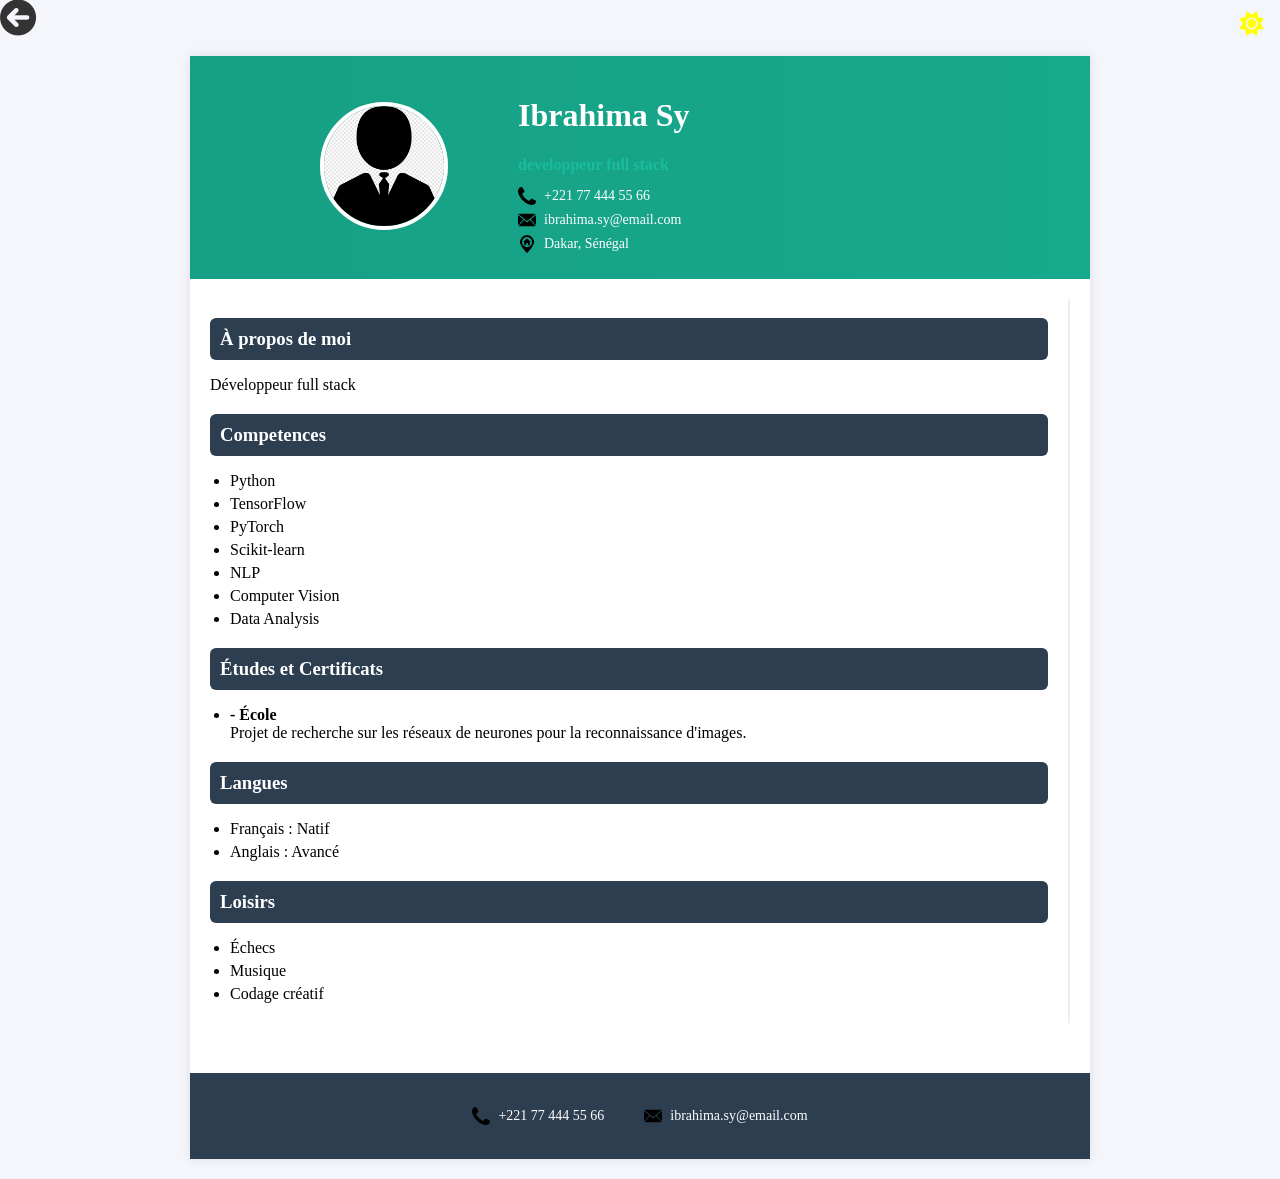
==== commit 2767f2d0: "test" ====
--- a/index.html
+++ b/index.html
@@ -1,3 +1,4 @@
+
 <!DOCTYPE html>
 <html lang="fr">
 <head>
@@ -7,7 +8,7 @@
   <link rel="stylesheet" href="style.css">
   <link rel="stylesheet" href="https://cdnjs.cloudflare.com/ajax/libs/font-awesome/6.0.0-beta3/css/all.min.css">
 </head>
-<body id="ibrahima_diouf">
+<body id="ibrahima_diouf" class="body">
   <div>
     <a href="Accuil.html">
       <span class="fas fa-arrow-circle-left" style="font-size:36px"></span>
@@ -91,4 +92,4 @@
 
   <script src="script.js"></script>
 </body>
-</html>+</html>
--- a/style.css
+++ b/style.css
@@ -1,10 +1,303 @@
+
+/* Styles de base */
+body {
+    margin: 0;
+    padding: 0;
+    transition: background-color 0.3s ease, color 0.3s ease;
+    background-color: #ffffff;
+    color: #000000;
+}
+
+/* Styles pour la barre de navigation */
+#navigation-bar {
+    display: flex;
+    justify-content: space-between;
+    align-items: center;
+    padding: 10px 20px;
+    position: relative;
+}
+
+#back-button {
+    text-decoration: none;
+    transition: all 0.3s ease;
+}
+
+#back-button:hover {
+    transform: translateX(-3px);
+}
+
+/* Animation des icônes */
+i {
+    display: inline-block;
+    animation: rotate 7s linear infinite;
+}
+
+@keyframes rotate {
+    0% {
+        transform: rotate(0deg);
+    }
+    100% {
+        transform: rotate(360deg);
+    }
+}
+
+/* Header avec ID spécifique */
+#main-header {
+    display: flex;
+    align-items: center;
+    justify-content: space-around;
+    padding: 15px 100px 15px 70px;
+    animation: changeColor 1s infinite;
+    border-bottom: 3px solid #000;
+}
+
+@keyframes changeColor {
+    0% {
+        background-color: green;
+    }
+    50% {
+        background-color: black;
+    }
+    100% {
+        background-color: orange;
+    }
+}
+
+#profile-image {
+    border: 1px solid #000;
+    border-radius: 50%;
+    width: 150px;
+    height: 150px;
+    animation: pulse 2s infinite;
+}
+
+@keyframes pulse {
+    0% {
+        transform: scale(1);
+    }
+    50% {
+        transform: scale(1.1);
+    }
+    100% {
+        transform: scale(1);
+    }
+}
+
+#header-info-container div, #main-content .block div {
+    display: flex;
+    align-items: center;
+    gap: 10px;
+    margin-top: 10px;
+}
+
+#main-content .block div {
+    border: 4px solid #000;
+    border-radius: 10px;
+    width: 90%;
+    padding-left: 20px;
+    display: flex;
+    background-color: aqua;
+    transition: background-color 0.3s ease;
+}
+
+#main-content .block div:hover {
+    background-color: #1deec1;
+    transition: 0.3s ease;
+}
+
+#main-content {
+    padding: 50px;
+}
+
+#header-info-container div img, #main-content .block img {
+    width: 20px;
+    height: 20px;
+    border-radius: 50%;
+    border: 1px solid #000;
+    padding: 2px;
+}
+
+#main-content .block {
+    display: flex;
+    flex-direction: column;
+    margin-bottom: 20px;
+}
+
+#main-content .block ul {
+    padding: 25px;
+}
+
+#main-content .block li {
+    margin-bottom: 8px;
+    list-style-type: disc;
+}
+
+#main-footer {
+    background-color: #333;
+    transition: background-color 0.3s ease;
+}
+
+#footer-email {
+    text-align: center;
+    color: #fff;
+    padding: 20px;
+    margin-top: 20px;
+    margin-bottom: 0;
+}
+
+/* Styles du bouton de thème */
+.theme-toggle-container-fallou {
+    position: fixed;
+    top: 56px;
+    right: 25px;
+    z-index: 10;
+}
+
+#theme-toggle-fallou {
+    background: linear-gradient(45deg, #667eea, #764ba2);
+    border: none;
+    border-radius: 50%;
+    width: 50px;
+    height: 50px;
+    cursor: pointer;
+    box-shadow: 0 4px 15px rgba(0, 0, 0, 0.2);
+    transition: all 0.3s ease;
+}
+
+#theme-toggle-fallou:hover {
+    transform: translateY(-2px);
+    box-shadow: 0 6px 20px rgba(0, 0, 0, 0.3);
+}
+
+#theme-toggle-fallou i {
+    color: white;
+    font-size: 24px;
+    animation: none; /* Désactiver l'animation de rotation pour ce bouton */
+}
+
+/* Styles du tooltip */
+.tooltip {
+    position: relative;
+    display: inline-block;
+}
+
+.tooltip-text {
+    visibility: hidden;
+    background-color: #333;
+    color: white;
+    text-align: center;
+    border-radius: 6px;
+    padding: 8px 12px;
+    position: absolute;
+    z-index: 100;
+    bottom: 45px; /* Position plus basse pour être visible */
+    left: 50%;
+    transform: translateX(-50%);
+    opacity: 0;
+    transition: opacity 0.3s ease, visibility 0.3s ease;
+    white-space: nowrap;
+    
+}
+
+
+
+.tooltip:hover .tooltip-text {
+    visibility: visible;
+    opacity: 1;
+}
+
+/* Mode sombre - seulement pour la section principale du CV */
+.dark-mode1  #section-fallou {
+    background-color: #1a1a1a;
+    color: #ffffff;
+}
+
+.dark-mode1 #main-header {
+    border-bottom-color: #ffffff;
+}
+
+.dark-mode1 #profile-image {
+    border-color: #ffffff;
+}
+
+.dark-mode1 #main-content .block div {
+    border-color: #ffffff;
+    background-color: #2d4a5c;
+    color: #ffffff;
+}
+
+.dark-mode1 #main-content .block div:hover {
+    background-color: #1e3540;
+}
+
+.dark-mode1 #header-info-container div img, 
+.dark-mode1 #main-content .block img {
+    border-color: #ffffff;
+}
+
+.dark-mode1 #main-footer {
+    background-color: #0a0a0a;
+}
+
+.dark-mode1 #footer-email {
+    color: #ffffff;
+}
+
+/* Styles pour le mode sombre du tooltip */
+.dark-mode1 .tooltip-text {
+    background-color: #f0f0f0;
+    color: #333;
+}
+
+.dark-mode1 .tooltip-text::after {
+    border-color: transparent transparent #f0f0f0 transparent; /* Flèche inversée pour mode sombre */
+}
+
+/* Amélioration du bouton de retour */
+.fa-arrow-circle-left {
+    color: #333;
+    transition: color 0.3s ease, transform 0.3s ease;
+}
+
+.fa-arrow-circle-left:hover {
+    color: #667eea;
+    transform: translateX(-3px);
+}
+
+.dark-mode1 .fa-arrow-circle-left {
+    color: #ffffff;
+}
+
+.dark-mode1 .fa-arrow-circle-left:hover {
+    color: #667eea;
+}
+
+
+
+
+/* Animation d'apparition pour les blocs */
+.block {
+    animation: slideInUp 0.6s ease-out;
+}
+
+@keyframes slideInUp {
+    from {
+        opacity: 0;
+        transform: translateY(30px);
+    }
+    to {
+        opacity: 1;
+        transform: translateY(0);
+    }
+}
+
+
 /* ========================================= */
 /* Styles Généraux & Animations    */
 /* ========================================= */
 
 body {
     background: #f4f6fb;
-    font-family: Arial, sans-serif;
 }
 
 i {
@@ -31,7 +324,7 @@
         transform: rotate(0deg);
     }
     100% {
-        transform: rotate(360deg);
+        transform: rotate(450deg);
     }
 }
 
@@ -748,195 +1041,33 @@
 }
 
 /* Styles spécifiques au CV de Fallou en mode sombre */
-body.dark-mode#fallou_wade {
-    background-color: #121212;
-    color: #f0f0f0;
-}
-
-body.dark-mode#fallou_wade #header {
-    background-color: #333;
-    border-bottom: 3px solid #f0f0f0;
-    animation: none;
-}
-
-body.dark-mode#fallou_wade #header-icon,
-body.dark-mode#fallou_wade #header-icon p,
-body.dark-mode#fallou_wade #header-icon span {
-    color: #f0f0f0;
-}
-
-body.dark-mode#fallou_wade #content .block div {
-    background-color: #444;
-    border-color: #f0f0f0;
-}
-
-body.dark-mode#fallou_wade #content .block div h3,
-body.dark-mode#fallou_wade #content .block div i {
-    color: #f0f0f0;
-}
-
-body.dark-mode#fallou_wade #content ul li {
-    color: #f0f0f0;
-}
-
-body.dark-mode#fallou_wade #content .block div:hover {
-    background-color: #666;
-    transition: 0.3s ease;
-}
-
-body.dark-mode#fallou_wade footer h1 {
-    color: #f0f0f0;
-}
-
-/* Dans le mode sombre, on cache le soleil et on affiche la lune */
-.theme-toggle .fa-sun {
-    display: block;
-}
-
-.theme-toggle .fa-moon {
-    display: none;
-}
-
-body.dark-mode .theme-toggle .fa-sun {
-    display: none;
-}
-body.dark-mode .theme-toggle .fa-moon {
-    display: inline-block;
-    color: #f0f0f0;
-}
-
-/* 2. Mode Clair Tout Blanc */
-body.all-white-mode {
-    background-color: #fff;
-    color: #000;
-}
-
-body.all-white-mode .cv-container1 {
-    background: #fff;
-    border-color: #0078D7;
-}
-
-body.all-white-mode .cv-header {
-    background: #fff;
-    animation: none;
-    color: #000;
-}
-
-body.all-white-mode .cv-main {
-    background: #fff;
-    color: #000;
-}
-
-body.all-white-mode .cv-footer {
-    background: #fff;
-    color: #000;
-}
-
-body.all-white-mode .contact-info {
-    color: #000;
-}
-
-body.all-white-mode .category h3,
-body.all-white-mode .etudes h2,
-body.all-white-mode .langues h2,
-body.all-white-mode .loisirs h2,
-body.all-white-mode .competences h2 {
-    background: #f8faff;
-    border-color: #0078D7;
-    color: #000;
-}
-
-/* Styles spécifiques au CV d'Ousmane en mode tout blanc */
-body.all-white-mode#ousmane_ciss #conteneur_info_perso,
-body.all-white-mode#ousmane_ciss .uno {
-    background-color: #fff;
-    color: #000;
-    border-color: #0078D7;
-}
-
-body.all-white-mode#ousmane_ciss .uno h2,
-body.all-white-mode#ousmane_ciss .uno h3 {
-    color: #000;
-}
-
-body.all-white-mode#ousmane_ciss h2 {
-    color: #000;
-}
-
-/* Styles spécifiques au CV de Fallou en mode tout blanc */
-body.all-white-mode#fallou_wade {
-    background-color: #fff;
-    color: #000;
-}
-
-body.all-white-mode#fallou_wade #header {
-    background-color: #f4f6fb;
-    border-bottom: 3px solid #000;
-    animation: none;
-}
-
-body.all-white-mode#fallou_wade #header-icon,
-body.all-white-mode#fallou_wade #header-icon p,
-body.all-white-mode#fallou_wade #header-icon span {
-    color: #000;
-}
-
-body.all-white-mode#fallou_wade #content .block div {
-    background-color: #eee;
-    border-color: #000;
-}
-
-body.all-white-mode#fallou_wade #content .block div h3,
-body.all-white-mode#fallou_wade #content .block div i {
-    color: #000;
-}
-
-body.all-white-mode#fallou_wade #content ul li {
-    color: #000;
-}
-
-body.all-white-mode#fallou_wade #content .block div:hover {
-    background-color: #ddd;
-}
-
-body.all-white-mode#fallou_wade footer h1 {
-    color: #000;
-}
-
-/* Dans le mode tout blanc, on affiche le soleil noir et on cache la lune */
-.theme-toggle .fa-sun {
-    display: block;
-    color: yellow;
-}
-.theme-toggle .fa-moon {
-    display: none;
-}
-
-body.all-white-mode .theme-toggle .fa-sun {
-    color: black;
-    display: inline-block;
-}
-body.all-white-mode .theme-toggle .fa-moon {
-    display: none;
-}
-
-
-body.all-white-mode#fallou_wade footer {
-    background-color: #f4f6fb; /* Couleur de fond pour le mode tout blanc */
-}
-
-body.all-white-mode#fallou_wade footer h1 {
-    color: #000;
-}
-
-
-body.dark-mode#fallou_wade footer {
-    background-color: #333; /* Couleur de fond pour le mode sombre */
-}
-
-body.dark-mode#fallou_wade footer h1 {
-    color: #f0f0f0;
-}
+
+#paragraphe1 {
+    border: 1px solid black;
+    background-color: #007BFF;
+
+}
+.uno{
+    display: flex;
+    justify-content: center;
+    align-items: center;
+    border: 1 px solid black;
+    background-color: #007BFF ;
+    transition: background-color 0.3s ease, border-color 0.3s ease;
+     box-shadow: 4px 4px 15px rgba(0, 0, 0, 0.5);
+
+}
+
+.uno:hover {
+    background-color: #5dca68; /* Vert au survol */
+    border-color: #5dca68;
+}
+
+
+
+
+
+
 
 body.dark-mode#ousmane_ciss #footer1 {
     background-color: #333;
@@ -944,6 +1075,12 @@
 }
 
 
+
+ #body2 h2 {
+    color: white;
+    font-size: 20px;
+    text-align: center;
+}
 
 body.all-white-mode#ousmane_ciss #footer1 {
     background-color: #f4f6fb;
@@ -1044,4 +1181,4 @@
 
 body.all-white-mode#ibrahima_diouf .left {
     border-right-color: #eee;
-}+}
